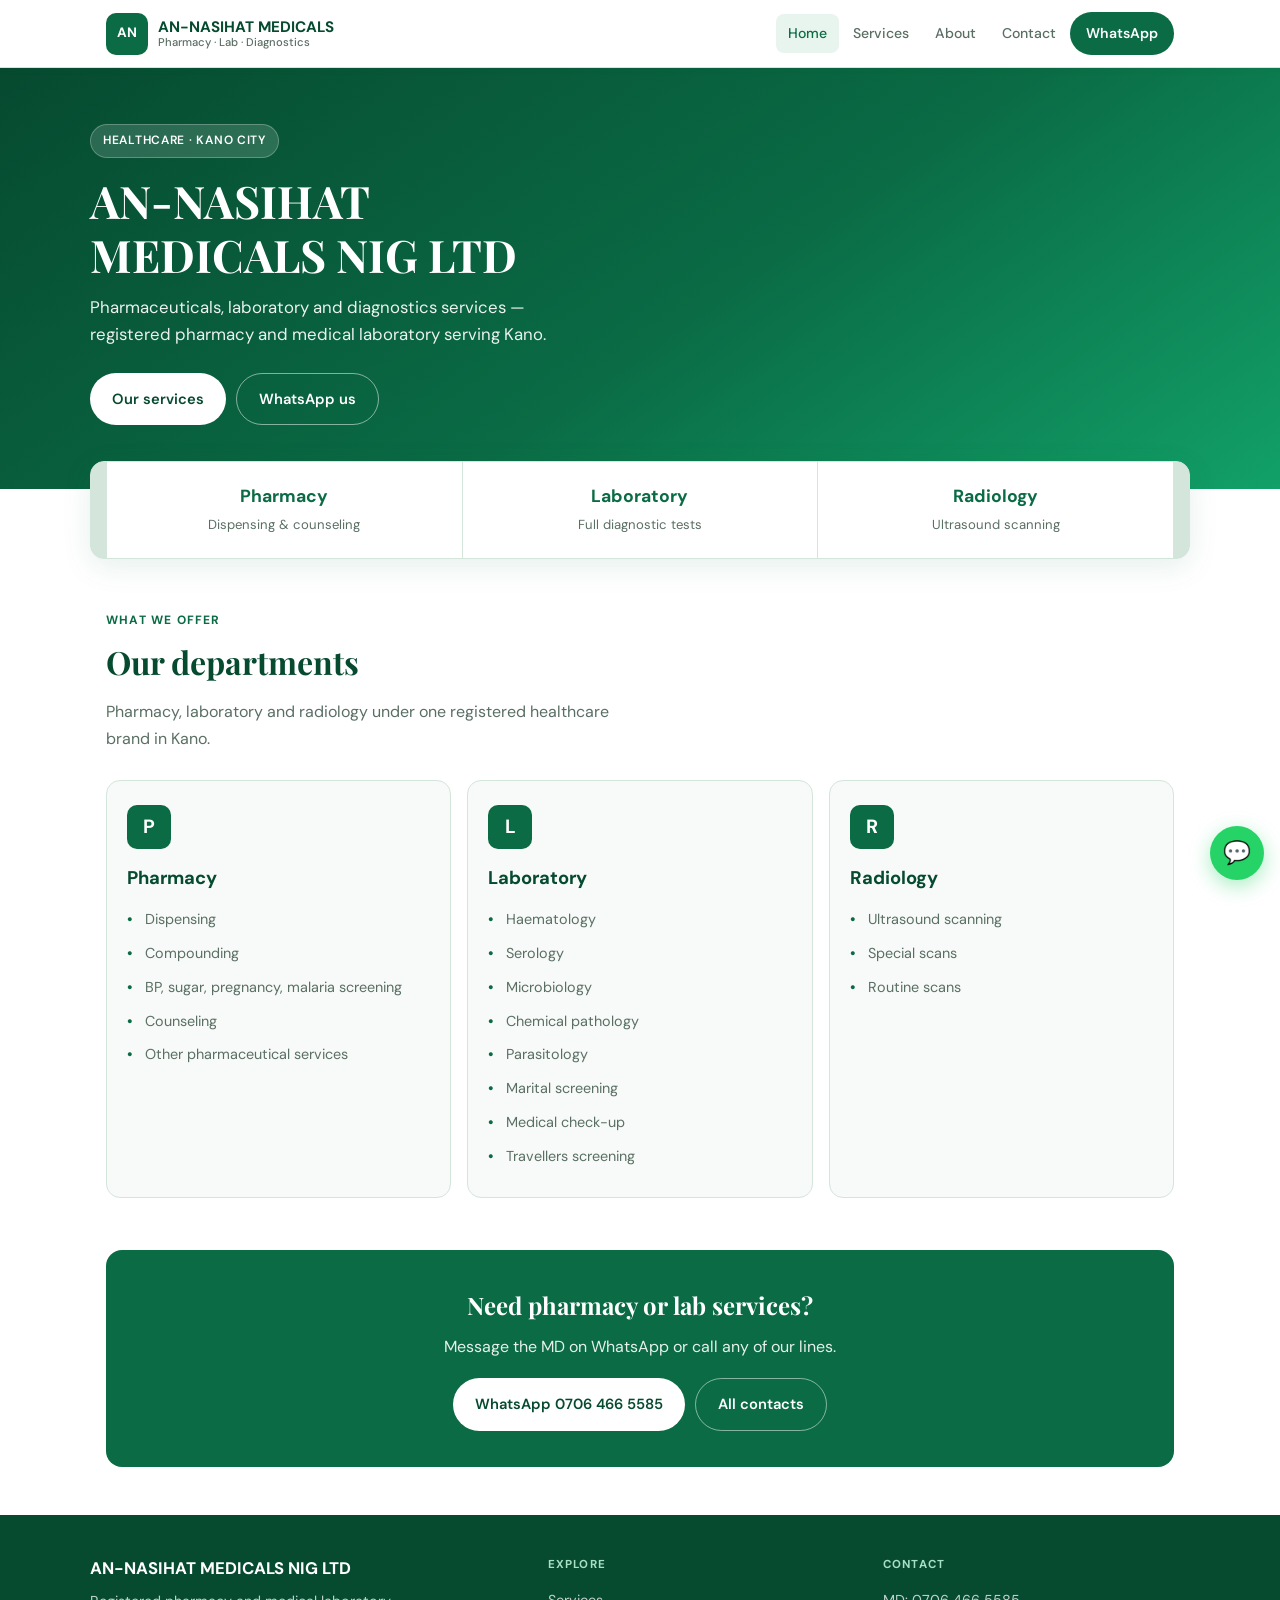
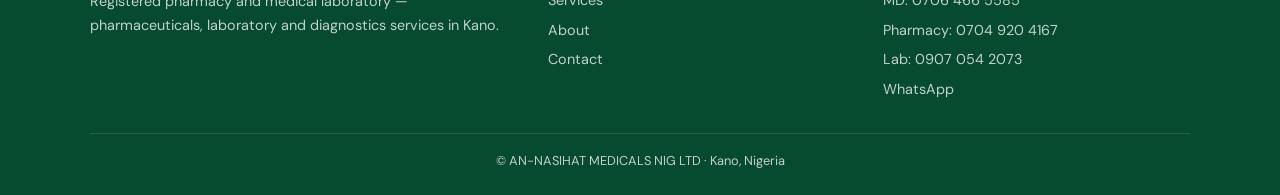
==== index.html @ 9215a9e3 "Add files via upload" ====
<!DOCTYPE html>
<html lang="en">
<head>
  <meta charset="UTF-8">
  <meta name="viewport" content="width=device-width, initial-scale=1.0">
  <title>AN-NASIHAT MEDICALS NIG LTD | Pharmacy, Laboratory &amp; Diagnostics — Kano</title>
  <meta name="description" content="AN-NASIHAT MEDICALS — registered pharmacy and medical laboratory in Kano. Dispensing, lab tests, ultrasound. Call 0706 466 5585">
  <link rel="stylesheet" href="styles.css">
</head>
<body>
<header class="header">
  <div class="nav">
    <a href="index.html" class="logo">
      <div class="logo-mark">AN</div>
      <div class="logo-text">AN-NASIHAT MEDICALS<span>Pharmacy · Lab · Diagnostics</span></div>
    </a>
    <nav class="nav-links"><a href="index.html" class="active">Home</a><a href="services.html" class="">Services</a><a href="about.html" class="">About</a><a href="contact.html" class="">Contact</a><a class="nav-cta" href="https://wa.me/2347064665585?text=Hello%20AN-NASIHAT%20Medicals" target="_blank" rel="noopener">WhatsApp</a></nav>
    <button class="hamburger" id="menuBtn" type="button" aria-label="Menu"><span></span><span></span><span></span></button>
  </div>
  <div class="mobile-menu" id="mobileMenu"><a href="index.html">Home</a><a href="services.html">Services</a><a href="about.html">About</a><a href="contact.html">Contact</a><a href="https://wa.me/2347064665585?text=Hello%20AN-NASIHAT%20Medicals" target="_blank" rel="noopener">WhatsApp MD</a></div>
</header>
<section class="hero">
  <div class="hero-inner">
    <div class="badge">Healthcare · Kano City</div>
    <h1>AN-NASIHAT MEDICALS NIG LTD</h1>
    <p class="lead">Pharmaceuticals, laboratory and diagnostics services — registered pharmacy and medical laboratory serving Kano.</p>
    <div class="hero-actions">
      <a class="btn btn-white" href="services.html">Our services</a>
      <a class="btn btn-outline" href="https://wa.me/2347064665585?text=Hello%20AN-NASIHAT%20Medicals" target="_blank" rel="noopener">WhatsApp us</a>
    </div>
  </div>
</section>
<div class="stats">
  <div class="stat"><strong>Pharmacy</strong><span>Dispensing &amp; counseling</span></div>
  <div class="stat"><strong>Laboratory</strong><span>Full diagnostic tests</span></div>
  <div class="stat"><strong>Radiology</strong><span>Ultrasound scanning</span></div>
</div>
<section class="section">
  <div class="section-label">What we offer</div>
  <h2>Our departments</h2>
  <p class="sub">Pharmacy, laboratory and radiology under one registered healthcare brand in Kano.</p>
  <div class="svc-grid">
    <div class="svc-card">
      <div class="ico">P</div>
      <h3>Pharmacy</h3>
      <ul>
        <li>Dispensing</li>
        <li>Compounding</li>
        <li>BP, sugar, pregnancy, malaria screening</li>
        <li>Counseling</li>
        <li>Other pharmaceutical services</li>
      </ul>
    </div>
    <div class="svc-card">
      <div class="ico">L</div>
      <h3>Laboratory</h3>
      <ul>
        <li>Haematology</li>
        <li>Serology</li>
        <li>Microbiology</li>
        <li>Chemical pathology</li>
        <li>Parasitology</li>
        <li>Marital screening</li>
        <li>Medical check-up</li>
        <li>Travellers screening</li>
      </ul>
    </div>
    <div class="svc-card">
      <div class="ico">R</div>
      <h3>Radiology</h3>
      <ul>
        <li>Ultrasound scanning</li>
        <li>Special scans</li>
        <li>Routine scans</li>
      </ul>
    </div>
  </div>
</section>
<div class="cta-band">
  <div class="cta-inner">
    <h2>Need pharmacy or lab services?</h2>
    <p>Message the MD on WhatsApp or call any of our lines.</p>
    <div class="btns">
      <a class="btn btn-white" href="https://wa.me/2347064665585?text=Hello%20AN-NASIHAT%20Medicals" target="_blank" rel="noopener">WhatsApp 0706 466 5585</a>
      <a class="btn btn-outline" href="contact.html">All contacts</a>
    </div>
  </div>
</div>
<footer class="footer">
  <div class="footer-inner">
    <div>
      <strong>AN-NASIHAT MEDICALS NIG LTD</strong>
      <p>Registered pharmacy and medical laboratory — pharmaceuticals, laboratory and diagnostics services in Kano.</p>
    </div>
    <div>
      <h4>Explore</h4>
      <a href="services.html">Services</a>
      <a href="about.html">About</a>
      <a href="contact.html">Contact</a>
    </div>
    <div>
      <h4>Contact</h4>
      <a href="tel:+2347064665585">MD: 0706 466 5585</a>
      <a href="tel:+2347049204167">Pharmacy: 0704 920 4167</a>
      <a href="tel:+2349070542073">Lab: 0907 054 2073</a>
      <a href="https://wa.me/2347064665585" target="_blank" rel="noopener">WhatsApp</a>
    </div>
  </div>
  <div class="footer-bottom">© AN-NASIHAT MEDICALS NIG LTD · Kano, Nigeria</div>
</footer>
<a class="wa-float" href="https://wa.me/2347064665585?text=Hello%20AN-NASIHAT%20Medicals" target="_blank" rel="noopener" aria-label="WhatsApp">💬</a>
<script src="script.js"></script>
<script>
document.addEventListener("DOMContentLoaded",function(){
  var b=document.getElementById("menuBtn"),m=document.getElementById("mobileMenu");
  if(!b||!m)return;
  b.onclick=function(e){e.preventDefault();e.stopPropagation();b.classList.toggle("open");m.classList.toggle("open");};
  m.querySelectorAll("a").forEach(function(a){a.onclick=function(){b.classList.remove("open");m.classList.remove("open");};});
});
</script>
</body>
</html>
---- styles.css ----
@import url('https://fonts.googleapis.com/css2?family=DM+Sans:wght@400;500;600;700&family=Playfair+Display:wght@600;700&display=swap');
:root {
  --green: #0a6b45;
  --green-dark: #064a30;
  --green-soft: #e8f5ef;
  --green-mid: #12a068;
  --white: #ffffff;
  --off: #f7faf8;
  --text: #1a2e24;
  --muted: #5a6f64;
  --line: #d4e5db;
}
* { margin: 0; padding: 0; box-sizing: border-box; }
html { scroll-behavior: smooth; }
body { font-family: 'DM Sans', system-ui, sans-serif; color: var(--text); background: var(--white); line-height: 1.65; }
img { max-width: 100%; display: block; }
a { text-decoration: none; color: inherit; }

.header {
  position: sticky; top: 0; z-index: 100;
  background: var(--white);
  border-bottom: 1px solid var(--line);
  box-shadow: 0 1px 8px rgba(10,107,69,0.06);
}
.nav {
  max-width: 1100px; margin: 0 auto; padding: 12px 16px;
  display: flex; align-items: center; justify-content: space-between; gap: 12px;
}
.logo { display: flex; align-items: center; gap: 10px; }
.logo-mark {
  width: 42px; height: 42px; border-radius: 10px;
  background: var(--green); color: #fff;
  display: flex; align-items: center; justify-content: center;
  font-weight: 700; font-size: 0.85rem; letter-spacing: -0.02em;
}
.logo-text { font-weight: 700; font-size: 0.95rem; color: var(--green-dark); line-height: 1.2; }
.logo-text span { display: block; font-size: 0.7rem; font-weight: 500; color: var(--muted); }

.nav-links { display: flex; align-items: center; gap: 2px; }
.nav-links a {
  padding: 8px 12px; border-radius: 8px;
  font-size: 0.88rem; font-weight: 500; color: var(--muted);
}
.nav-links a:hover, .nav-links a.active { color: var(--green); background: var(--green-soft); }
.nav-cta {
  background: var(--green) !important; color: #fff !important;
  font-weight: 600 !important; padding: 10px 16px !important; border-radius: 999px !important;
}
.nav-cta:hover { background: var(--green-dark) !important; }

.hamburger {
  display: none; width: 44px; height: 44px;
  border: 1px solid var(--line); border-radius: 10px;
  background: var(--off); cursor: pointer;
  flex-direction: column; align-items: center; justify-content: center; gap: 5px;
}
.hamburger span {
  display: block; width: 18px; height: 2px;
  background: var(--green); border-radius: 2px; transition: 0.25s;
}
.hamburger.open span:nth-child(1) { transform: translateY(7px) rotate(45deg); }
.hamburger.open span:nth-child(2) { opacity: 0; }
.hamburger.open span:nth-child(3) { transform: translateY(-7px) rotate(-45deg); }
.mobile-menu {
  display: none !important; flex-direction: column;
  background: var(--white); border-top: 1px solid var(--line);
  padding: 8px 16px 14px;
}
.mobile-menu.open { display: flex !important; }
.mobile-menu a {
  padding: 14px 10px; font-weight: 500; color: var(--text);
  border-bottom: 1px solid var(--line);
}
.mobile-menu a:last-child { border: none; color: var(--green); font-weight: 600; }
@media (max-width: 860px) {
  .nav-links { display: none; }
  .hamburger { display: flex; }
}

.hero {
  background: linear-gradient(145deg, var(--green-dark) 0%, var(--green) 55%, var(--green-mid) 100%);
  color: #fff; padding: 56px 16px 64px;
}
.hero-inner { max-width: 1100px; margin: 0 auto; }
.badge {
  display: inline-block; font-size: 0.75rem; font-weight: 600;
  letter-spacing: 0.06em; text-transform: uppercase;
  background: rgba(255,255,255,0.15); border: 1px solid rgba(255,255,255,0.25);
  padding: 6px 12px; border-radius: 999px; margin-bottom: 16px;
}
.hero h1 {
  font-family: 'Playfair Display', Georgia, serif;
  font-size: clamp(1.9rem, 5vw, 2.8rem); font-weight: 700;
  line-height: 1.2; max-width: 18ch; margin-bottom: 12px;
}
.hero .lead { font-size: 1.05rem; opacity: 0.92; max-width: 42ch; margin-bottom: 24px; }
.hero-actions { display: flex; flex-wrap: wrap; gap: 10px; }

.btn {
  display: inline-flex; align-items: center; justify-content: center; gap: 8px;
  padding: 13px 22px; border-radius: 999px;
  font-size: 0.92rem; font-weight: 600; border: none; cursor: pointer;
  font-family: inherit; transition: 0.2s;
}
.btn-white { background: #fff; color: var(--green-dark); }
.btn-white:hover { background: var(--green-soft); }
.btn-outline {
  background: transparent; color: #fff;
  border: 1.5px solid rgba(255,255,255,0.5);
}
.btn-outline:hover { background: rgba(255,255,255,0.1); border-color: #fff; }
.btn-green { background: var(--green); color: #fff; }
.btn-green:hover { background: var(--green-dark); }
.btn-wa { background: #128c7e; color: #fff; }
.btn-wa:hover { background: #0e6f64; }

.stats {
  max-width: 1100px; margin: -28px auto 0; padding: 0 16px;
  position: relative; z-index: 5;
  display: grid; gap: 1px; background: var(--line);
  border-radius: 14px; overflow: hidden;
  border: 1px solid var(--line);
  box-shadow: 0 8px 30px rgba(10,107,69,0.1);
}
@media (min-width: 600px) { .stats { grid-template-columns: repeat(3, 1fr); } }
.stat { background: var(--white); padding: 20px 16px; text-align: center; }
.stat strong { display: block; color: var(--green); font-size: 1.1rem; font-weight: 700; }
.stat span { font-size: 0.82rem; color: var(--muted); }

.section { max-width: 1100px; margin: 0 auto; padding: 52px 16px; }
.section-label {
  font-size: 0.75rem; font-weight: 700; letter-spacing: 0.1em;
  text-transform: uppercase; color: var(--green); margin-bottom: 6px;
}
.section h2 {
  font-family: 'Playfair Display', Georgia, serif;
  font-size: clamp(1.5rem, 3.5vw, 2rem); color: var(--green-dark);
  margin-bottom: 10px;
}
.section .sub { color: var(--muted); max-width: 48ch; margin-bottom: 28px; }

.svc-grid {
  display: grid; gap: 16px;
}
@media (min-width: 700px) { .svc-grid { grid-template-columns: 1fr 1fr 1fr; } }
.svc-card {
  background: var(--off); border: 1px solid var(--line);
  border-radius: 14px; padding: 24px 20px;
  transition: 0.2s;
}
.svc-card:hover { border-color: var(--green); box-shadow: 0 6px 24px rgba(10,107,69,0.08); }
.svc-card .ico {
  width: 44px; height: 44px; border-radius: 10px;
  background: var(--green); color: #fff;
  display: flex; align-items: center; justify-content: center;
  font-size: 1.2rem; font-weight: 700; margin-bottom: 14px;
}
.svc-card h3 { font-size: 1.15rem; color: var(--green-dark); margin-bottom: 10px; }
.svc-card ul { list-style: none; }
.svc-card li {
  padding: 5px 0 5px 18px; position: relative;
  font-size: 0.9rem; color: var(--muted);
}
.svc-card li::before {
  content: '•'; position: absolute; left: 0; color: var(--green); font-weight: 700;
}

.page-hero {
  background: var(--green-soft); padding: 40px 16px 32px;
  border-bottom: 1px solid var(--line); text-align: center;
}
.page-hero h1 {
  font-family: 'Playfair Display', Georgia, serif;
  font-size: clamp(1.6rem, 4vw, 2.2rem); color: var(--green-dark);
}
.page-hero p { color: var(--muted); margin-top: 8px; }

.about-grid { display: grid; gap: 24px; }
@media (min-width: 800px) { .about-grid { grid-template-columns: 1fr 1fr; align-items: start; } }
.about-box {
  background: var(--off); border: 1px solid var(--line);
  border-radius: 14px; padding: 24px;
}
.about-box h3 { color: var(--green); font-size: 1rem; margin-bottom: 10px; }
.about-box p { color: var(--muted); margin-bottom: 10px; }

.contact-grid { display: grid; gap: 16px; }
@media (min-width: 700px) { .contact-grid { grid-template-columns: 1fr 1fr; } }
.contact-card {
  background: var(--off); border: 1px solid var(--line);
  border-radius: 14px; padding: 24px;
}
.contact-card h2 { color: var(--green-dark); font-size: 1.2rem; margin-bottom: 14px; }
.info-row { padding: 12px 0; border-bottom: 1px solid var(--line); }
.info-row:last-of-type { border-bottom: none; }
.info-row strong {
  display: block; font-size: 0.72rem; letter-spacing: 0.08em;
  text-transform: uppercase; color: var(--green); margin-bottom: 4px;
}
.info-row a { color: var(--text); font-weight: 600; }
.contact-actions { display: flex; flex-direction: column; gap: 10px; margin-top: 16px; }
.contact-actions .btn { width: 100%; }

.cta-band {
  max-width: 1100px; margin: 0 auto 48px; padding: 0 16px;
}
.cta-inner {
  background: var(--green); color: #fff;
  border-radius: 16px; padding: 36px 24px; text-align: center;
}
.cta-inner h2 { font-family: 'Playfair Display', Georgia, serif; margin-bottom: 8px; }
.cta-inner p { opacity: 0.9; margin-bottom: 18px; }
.cta-inner .btns { display: flex; flex-wrap: wrap; gap: 10px; justify-content: center; }

.footer {
  background: var(--green-dark); color: rgba(255,255,255,0.75);
  padding: 40px 16px 24px;
}
.footer-inner { max-width: 1100px; margin: 0 auto; display: grid; gap: 28px; }
@media (min-width: 700px) { .footer-inner { grid-template-columns: 1.4fr 1fr 1fr; } }
.footer strong { color: #fff; font-size: 1.05rem; }
.footer p { margin-top: 8px; font-size: 0.9rem; }
.footer h4 {
  color: #a8e0c4; font-size: 0.72rem; letter-spacing: 0.1em;
  text-transform: uppercase; margin-bottom: 12px;
}
.footer a { display: block; padding: 3px 0; color: rgba(255,255,255,0.75); font-size: 0.9rem; }
.footer a:hover { color: #fff; }
.footer-bottom {
  max-width: 1100px; margin: 28px auto 0; padding-top: 16px;
  border-top: 1px solid rgba(255,255,255,0.12);
  text-align: center; font-size: 0.8rem;
}
.wa-float {
  position: fixed; bottom: 20px; right: 16px; z-index: 90;
  width: 54px; height: 54px; border-radius: 50%;
  background: #25d366; color: #fff;
  display: flex; align-items: center; justify-content: center;
  font-size: 1.4rem;
  box-shadow: 0 6px 20px rgba(37,211,102,0.4);
}
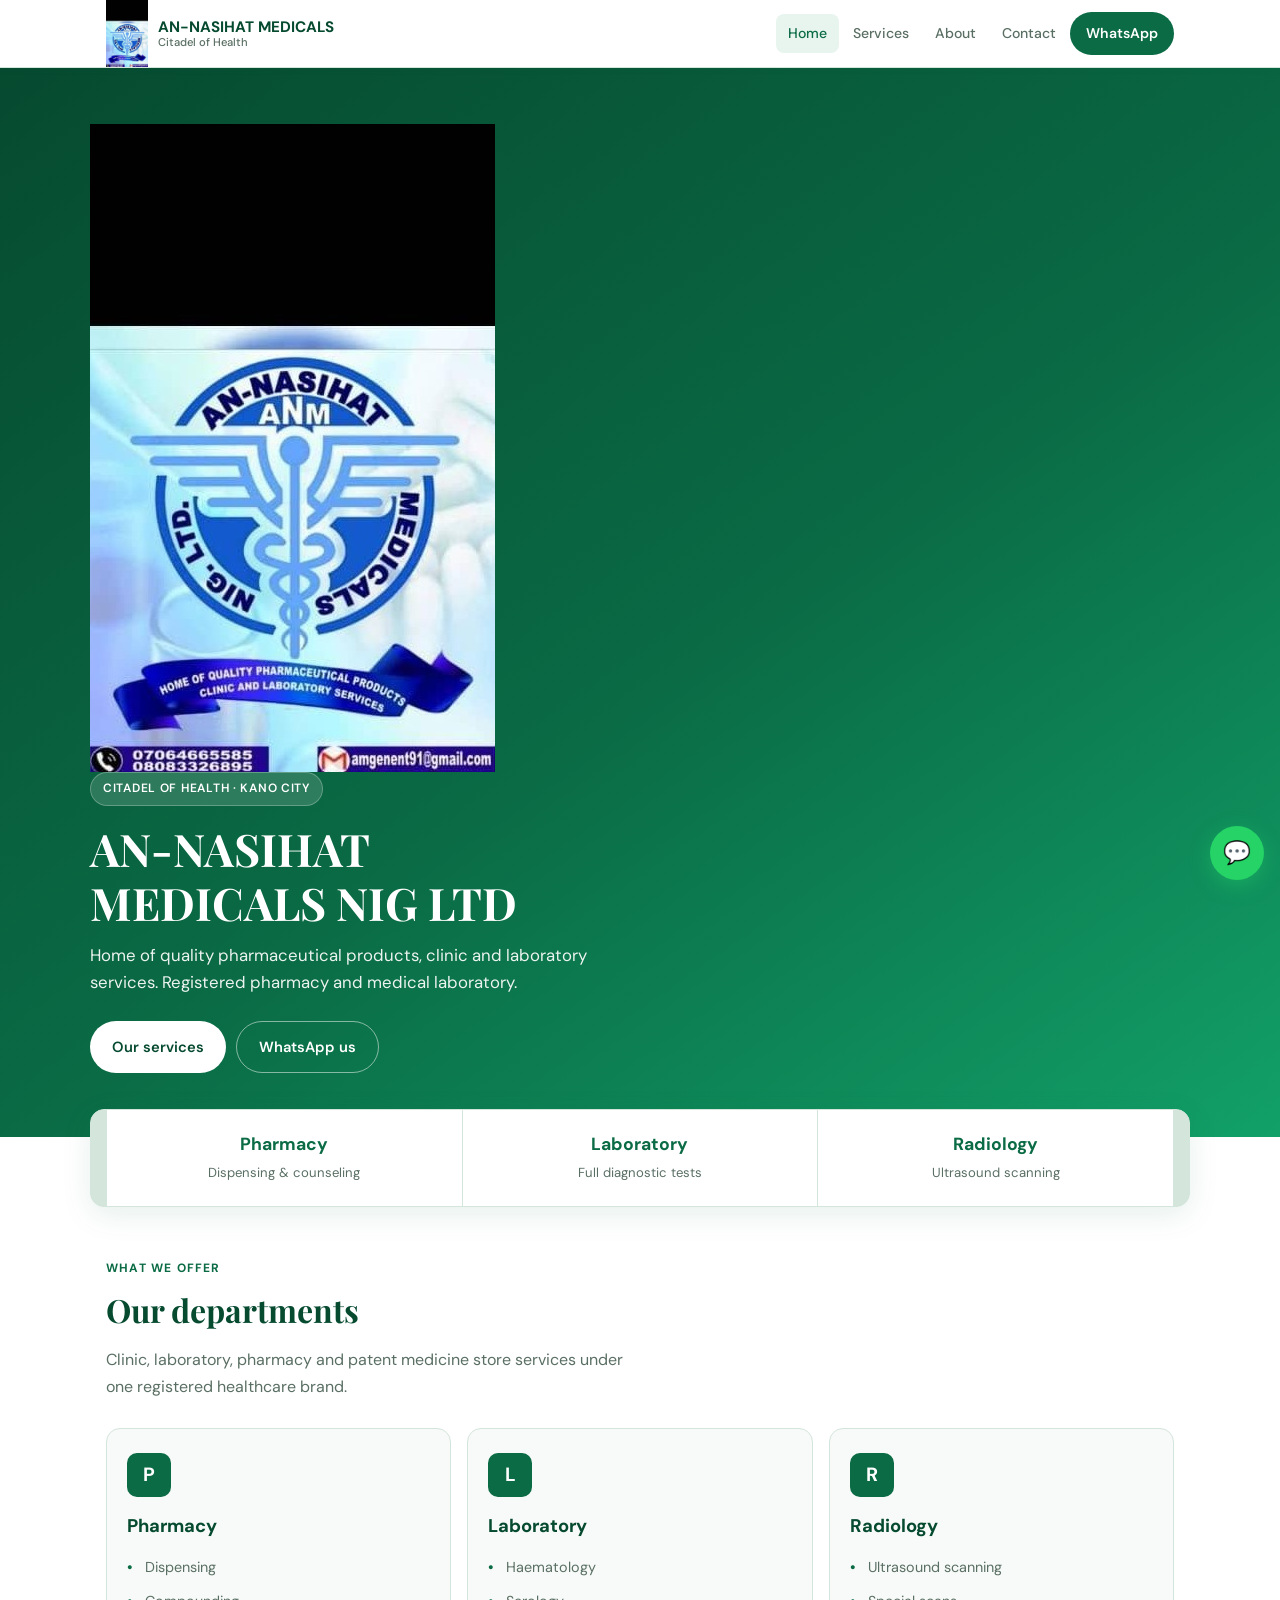
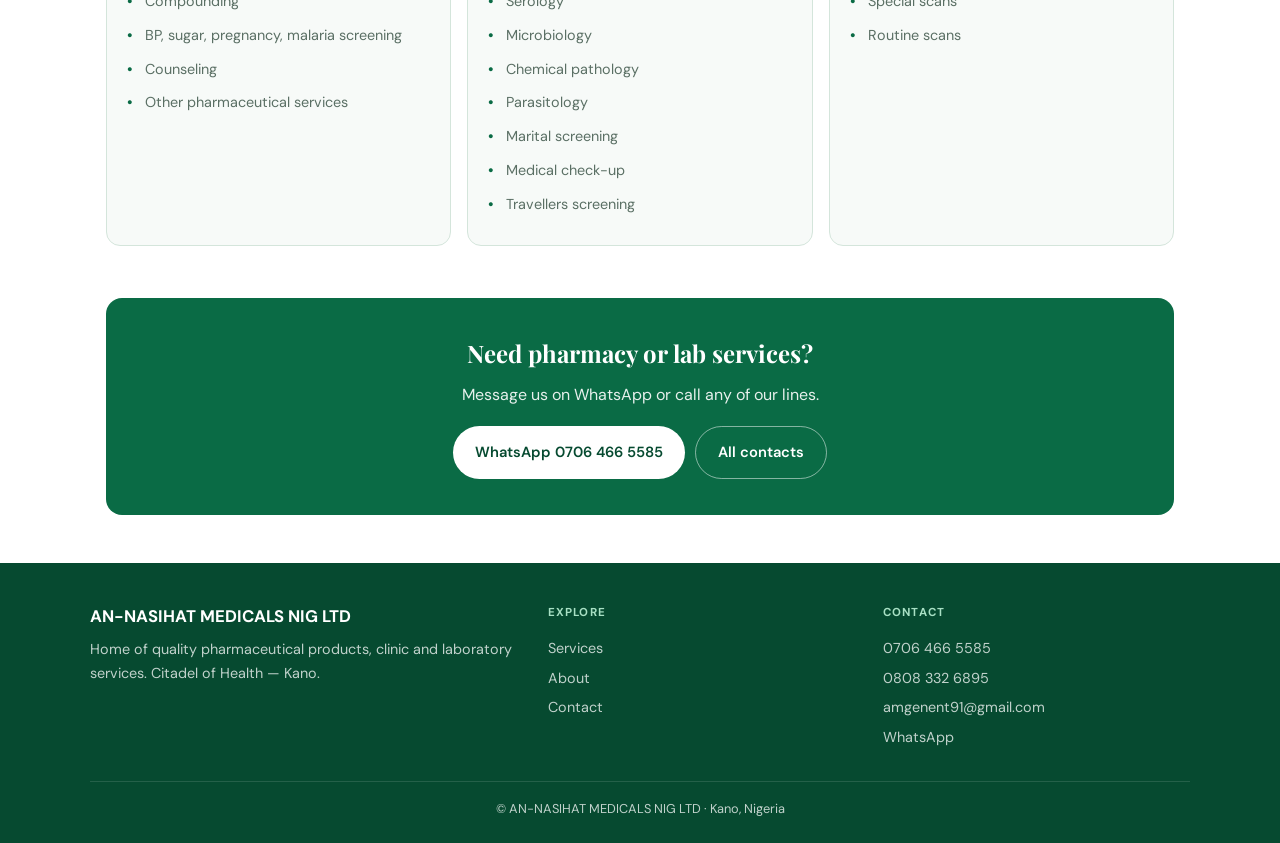
==== commit 3019da6d: "Add files via upload" ====
--- a/index.html
+++ b/index.html
@@ -4,15 +4,15 @@
   <meta charset="UTF-8">
   <meta name="viewport" content="width=device-width, initial-scale=1.0">
   <title>AN-NASIHAT MEDICALS NIG LTD | Pharmacy, Laboratory &amp; Diagnostics — Kano</title>
-  <meta name="description" content="AN-NASIHAT MEDICALS — registered pharmacy and medical laboratory in Kano. Dispensing, lab tests, ultrasound. Call 0706 466 5585">
+  <meta name="description" content="AN-NASIHAT MEDICALS — registered pharmacy, clinic and medical laboratory in Kano. Citadel of Health. Call 0706 466 5585">
   <link rel="stylesheet" href="styles.css">
 </head>
 <body>
 <header class="header">
   <div class="nav">
     <a href="index.html" class="logo">
-      <div class="logo-mark">AN</div>
-      <div class="logo-text">AN-NASIHAT MEDICALS<span>Pharmacy · Lab · Diagnostics</span></div>
+      <div class="logo-mark"><img src="logo.jpg" alt="AN-NASIHAT"></div>
+      <div class="logo-text">AN-NASIHAT MEDICALS<span>Citadel of Health</span></div>
     </a>
     <nav class="nav-links"><a href="index.html" class="active">Home</a><a href="services.html" class="">Services</a><a href="about.html" class="">About</a><a href="contact.html" class="">Contact</a><a class="nav-cta" href="https://wa.me/2347064665585?text=Hello%20AN-NASIHAT%20Medicals" target="_blank" rel="noopener">WhatsApp</a></nav>
     <button class="hamburger" id="menuBtn" type="button" aria-label="Menu"><span></span><span></span><span></span></button>
@@ -21,9 +21,10 @@
 </header>
 <section class="hero">
   <div class="hero-inner">
-    <div class="badge">Healthcare · Kano City</div>
+    <div class="hero-logo"><img src="logo.jpg" alt="AN-NASIHAT MEDICALS logo"></div>
+    <div class="badge">Citadel of Health · Kano City</div>
     <h1>AN-NASIHAT MEDICALS NIG LTD</h1>
-    <p class="lead">Pharmaceuticals, laboratory and diagnostics services — registered pharmacy and medical laboratory serving Kano.</p>
+    <p class="lead">Home of quality pharmaceutical products, clinic and laboratory services. Registered pharmacy and medical laboratory.</p>
     <div class="hero-actions">
       <a class="btn btn-white" href="services.html">Our services</a>
       <a class="btn btn-outline" href="https://wa.me/2347064665585?text=Hello%20AN-NASIHAT%20Medicals" target="_blank" rel="noopener">WhatsApp us</a>
@@ -38,7 +39,7 @@
 <section class="section">
   <div class="section-label">What we offer</div>
   <h2>Our departments</h2>
-  <p class="sub">Pharmacy, laboratory and radiology under one registered healthcare brand in Kano.</p>
+  <p class="sub">Clinic, laboratory, pharmacy and patent medicine store services under one registered healthcare brand.</p>
   <div class="svc-grid">
     <div class="svc-card">
       <div class="ico">P</div>
@@ -79,7 +80,7 @@
 <div class="cta-band">
   <div class="cta-inner">
     <h2>Need pharmacy or lab services?</h2>
-    <p>Message the MD on WhatsApp or call any of our lines.</p>
+    <p>Message us on WhatsApp or call any of our lines.</p>
     <div class="btns">
       <a class="btn btn-white" href="https://wa.me/2347064665585?text=Hello%20AN-NASIHAT%20Medicals" target="_blank" rel="noopener">WhatsApp 0706 466 5585</a>
       <a class="btn btn-outline" href="contact.html">All contacts</a>
@@ -90,7 +91,7 @@
   <div class="footer-inner">
     <div>
       <strong>AN-NASIHAT MEDICALS NIG LTD</strong>
-      <p>Registered pharmacy and medical laboratory — pharmaceuticals, laboratory and diagnostics services in Kano.</p>
+      <p>Home of quality pharmaceutical products, clinic and laboratory services. Citadel of Health — Kano.</p>
     </div>
     <div>
       <h4>Explore</h4>
@@ -100,9 +101,9 @@
     </div>
     <div>
       <h4>Contact</h4>
-      <a href="tel:+2347064665585">MD: 0706 466 5585</a>
-      <a href="tel:+2347049204167">Pharmacy: 0704 920 4167</a>
-      <a href="tel:+2349070542073">Lab: 0907 054 2073</a>
+      <a href="tel:+2347064665585">0706 466 5585</a>
+      <a href="tel:+2348083326895">0808 332 6895</a>
+      <a href="mailto:amgenent91@gmail.com">amgenent91@gmail.com</a>
       <a href="https://wa.me/2347064665585" target="_blank" rel="noopener">WhatsApp</a>
     </div>
   </div>
